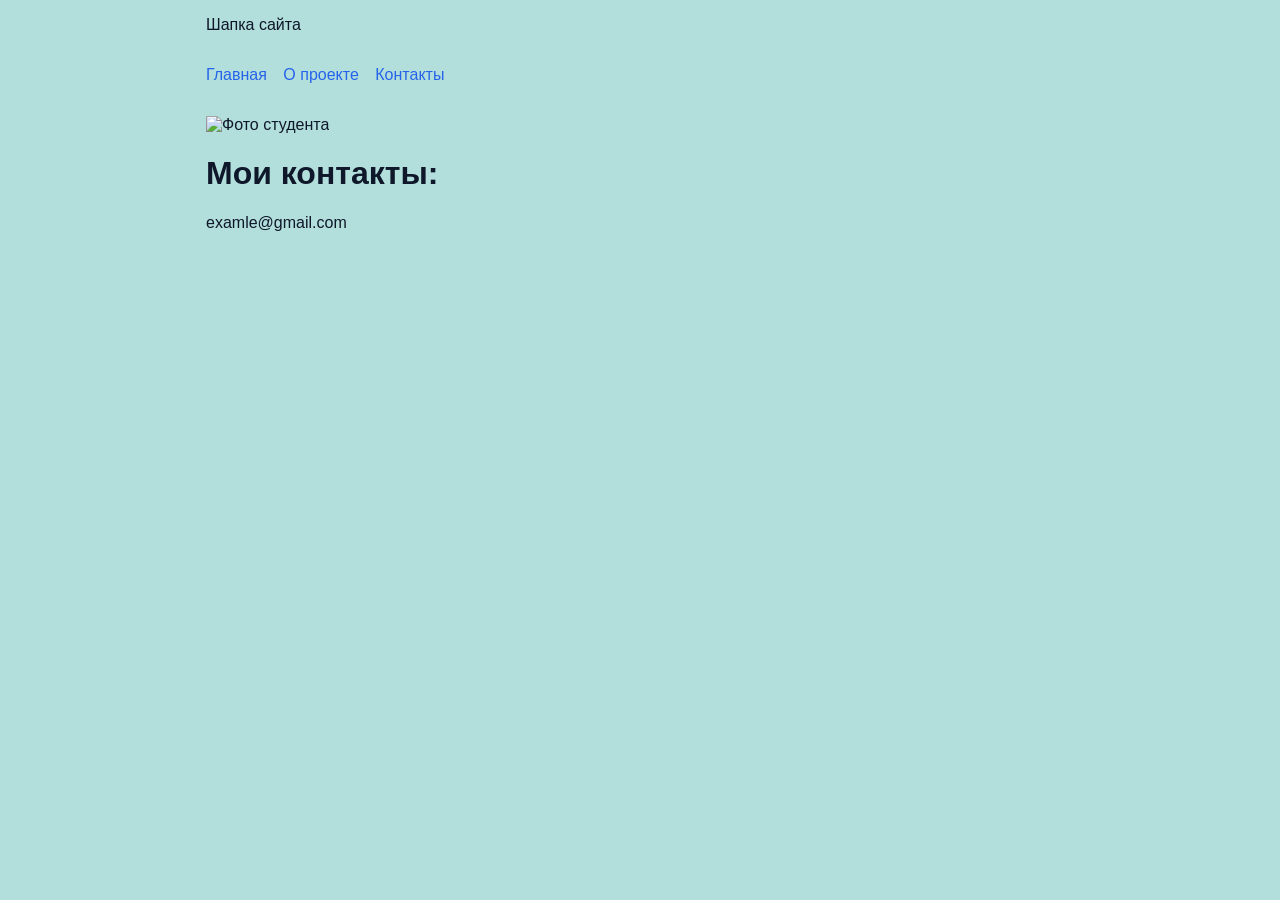
==== contacts.html @ 9dbbd363 "Add files via upload" ====
<!doctype html>
<html lang="ru">
<head>
    <meta charset="UTF-8">
    <meta name="viewport" content="width=device-width, initial-scale=1.0">
    <title>Мой сайт</title>
    <link rel="stylesheet" href="style.css">
</head>
<body>
<header>Шапка сайта</header>

<nav>
    <a href="index.html">Главная</a>
    <a href="about.html">О проекте</a>
    <a href="contacts.html">Контакты</a>
</nav>

<main>
    <img src="img/avatar.jpg" alt="Фото студента">
    <h1>Мои контакты:</h1>
    <p>examle@gmail.com</p>

</main>

</body>
</html>
---- style.css ----
* { box-sizing: border-box; }

body {
  margin: 0;
  font-family: Century gothic, sans-serif;
  background: #f8fafc;
  background-color: #b2dfdb;
  color: #0f172a;
}

header, nav, main, footer {
  padding: 16px;
  max-width: 900px;
  margin: 0 auto;
}

nav a {
  margin-right: 12px;
  color: #2563eb;
  text-decoration: none;
}

h1 { color: #0f172a; }

img {
  max-width: 100%;
  height: auto;
}


.cards {
  display: flex;
  flex-direction: column;
  gap: 16px;
}

@media (min-width: 768px) {
  .cards {
    flex-direction: row;
  }
}
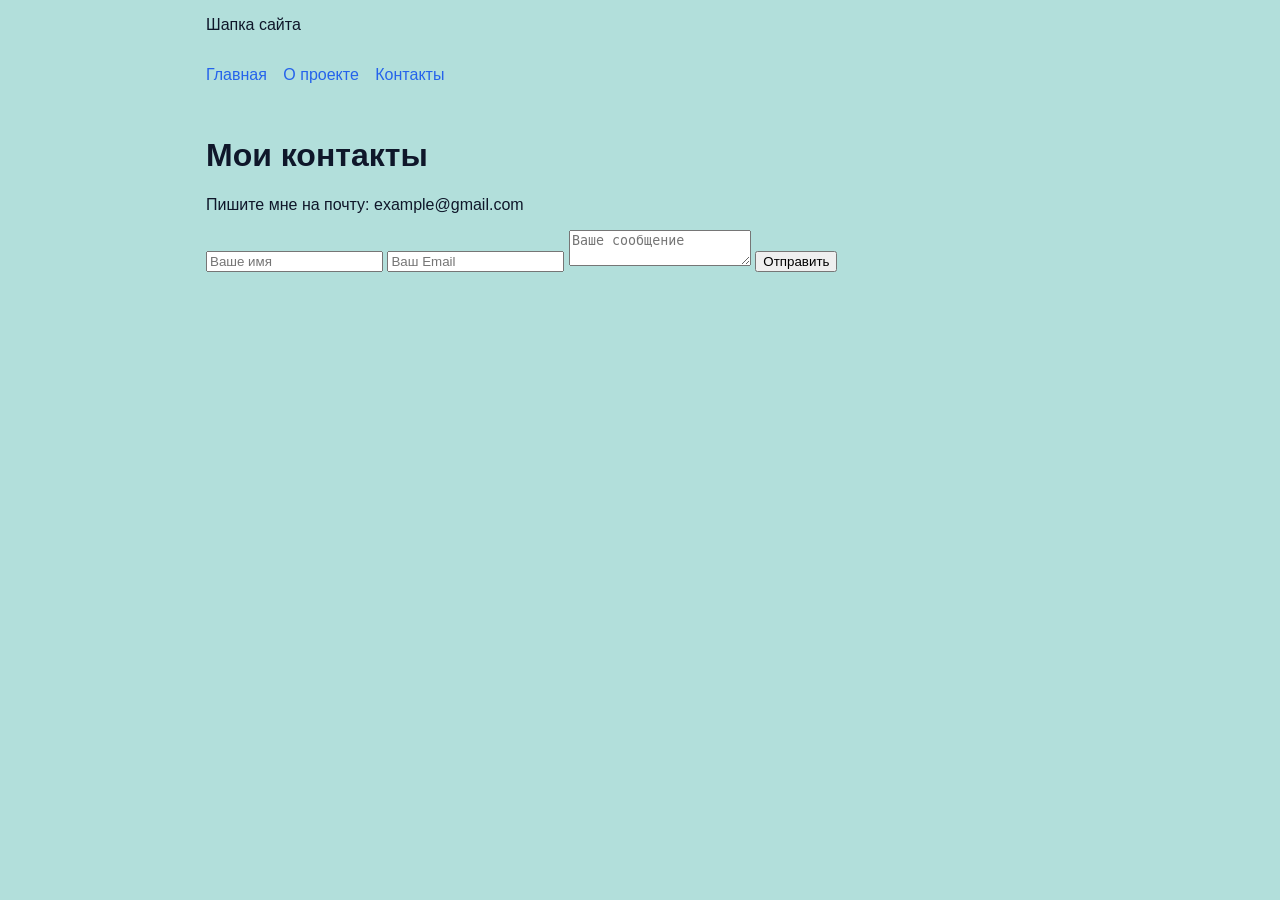
==== commit a3039c96: "Update contacts.html" ====
--- a/contacts.html
+++ b/contacts.html
@@ -16,11 +16,16 @@
 </nav>
 
 <main>
-    <img src="img/avatar.jpg" alt="Фото студента">
-    <h1>Мои контакты:</h1>
-    <p>examle@gmail.com</p>
-
+    <h1>Мои контакты</h1>
+    <p>Пишите мне на почту: example@gmail.com</p>
+    <form id="contactForm">
+        <input id="name" type="text" placeholder="Ваше имя" required>
+        <input id="email" type="email" placeholder="Ваш Email" required>
+        <textarea id="comment" placeholder="Ваше сообщение"></textarea>
+        <button type="submit">Отправить</button>
+    </form>
+    <p id="formMessage"></p>
 </main>
 
 </body>
-</html>+</html>
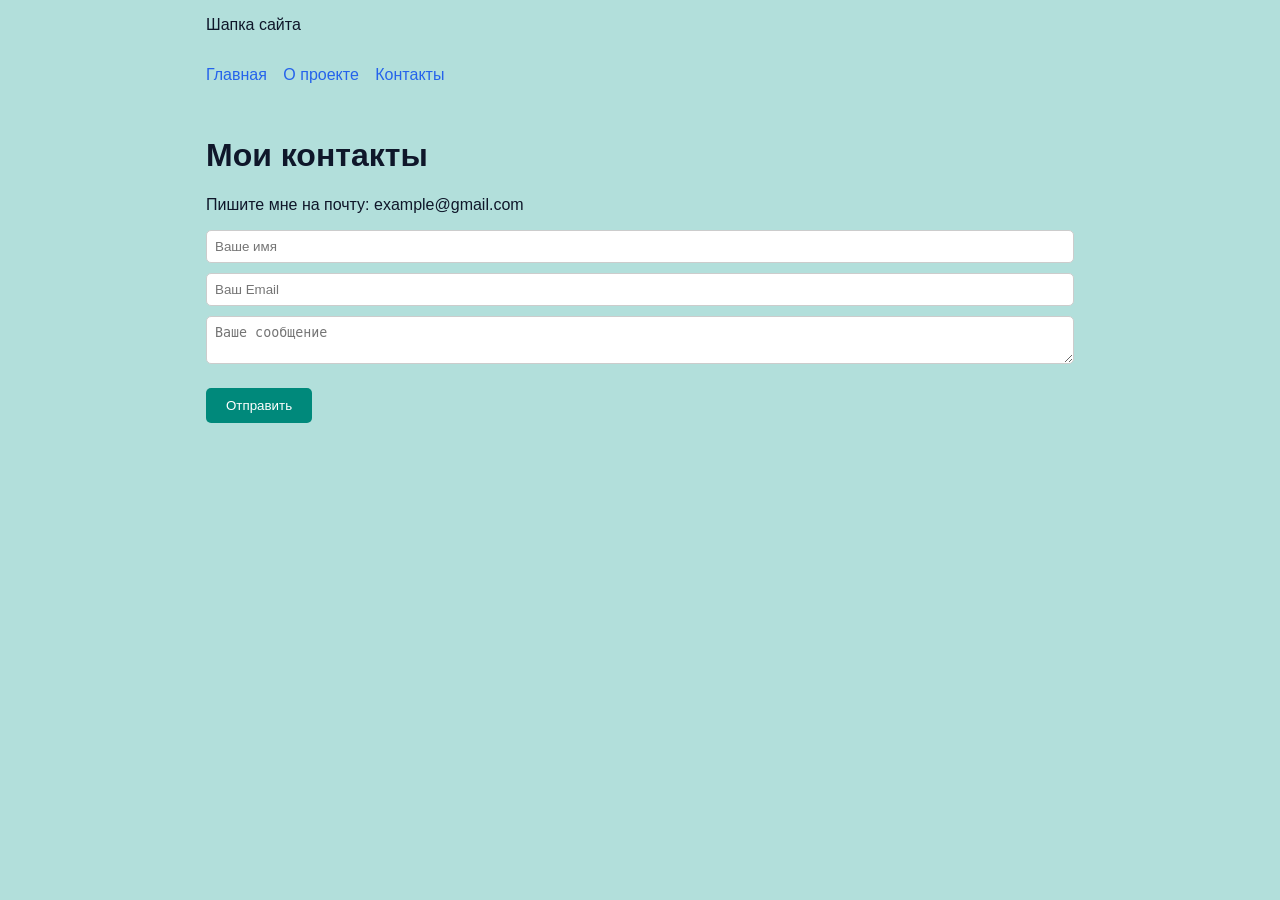
==== commit d3350014: "Update contacts.html" ====
--- a/contacts.html
+++ b/contacts.html
@@ -2,6 +2,7 @@
 <html lang="ru">
 <head>
     <meta charset="UTF-8">
+    <script src="script.js" defer></script>
     <meta name="viewport" content="width=device-width, initial-scale=1.0">
     <title>Мой сайт</title>
     <link rel="stylesheet" href="style.css">
--- a/style.css
+++ b/style.css
@@ -38,4 +38,26 @@
   .cards {
     flex-direction: row;
   }
-}+}
+.hidden {
+    display: none;
+}
+
+
+button {
+    background-color: #00897b;
+    color: white;
+    border: none;
+    padding: 10px 20px;
+    cursor: pointer;
+    margin-top: 10px;
+    border-radius: 5px;
+}
+
+input, textarea {
+    width: 100%;
+    padding: 8px;
+    margin-bottom: 10px;
+    border: 1px solid #ccc;
+    border-radius: 5px;
+}
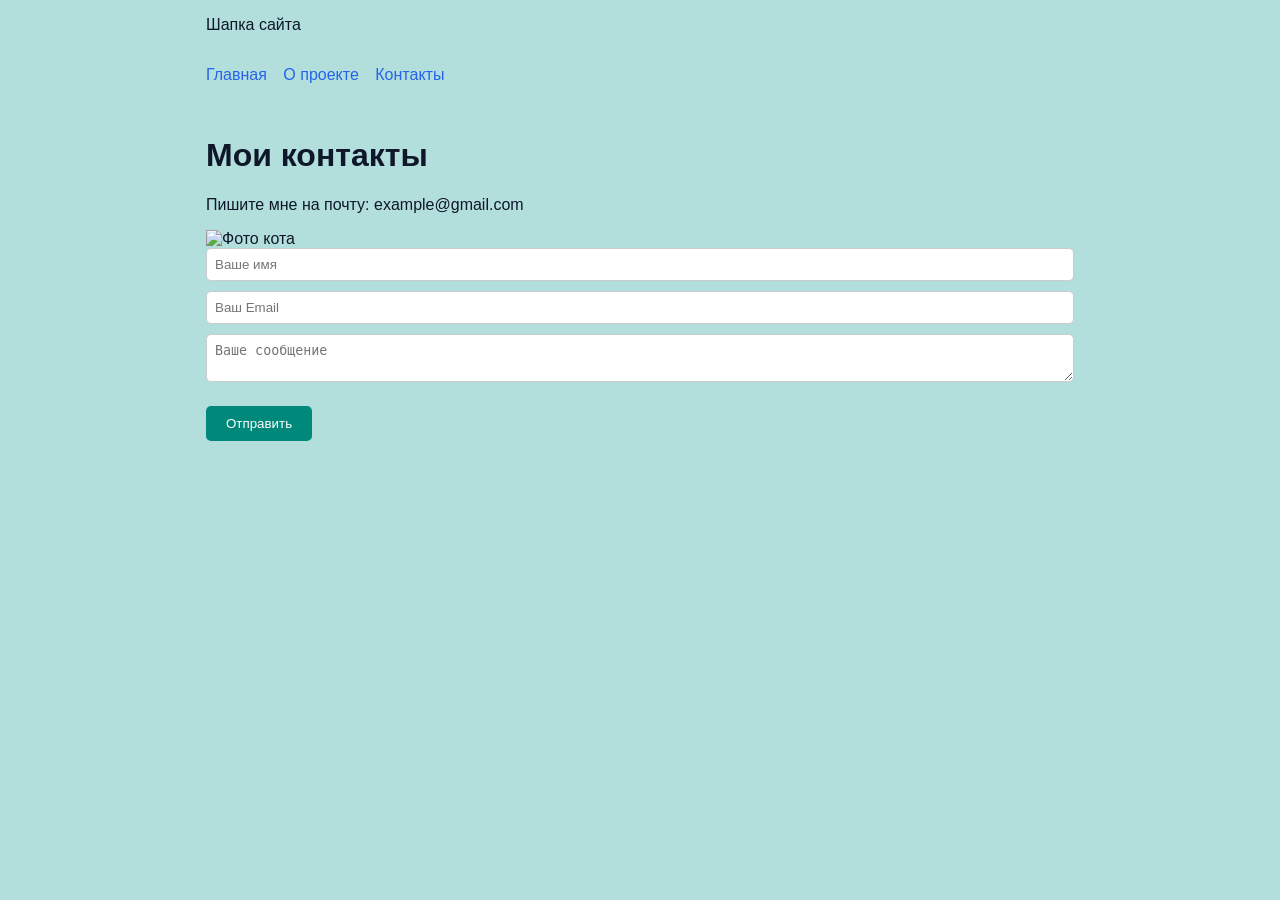
==== commit e7c39727: "Update contacts.html" ====
--- a/contacts.html
+++ b/contacts.html
@@ -19,6 +19,7 @@
 <main>
     <h1>Мои контакты</h1>
     <p>Пишите мне на почту: example@gmail.com</p>
+    <img src="img/твое_название_картинки.jpg" alt="Фото кота">
     <form id="contactForm">
         <input id="name" type="text" placeholder="Ваше имя" required>
         <input id="email" type="email" placeholder="Ваш Email" required>
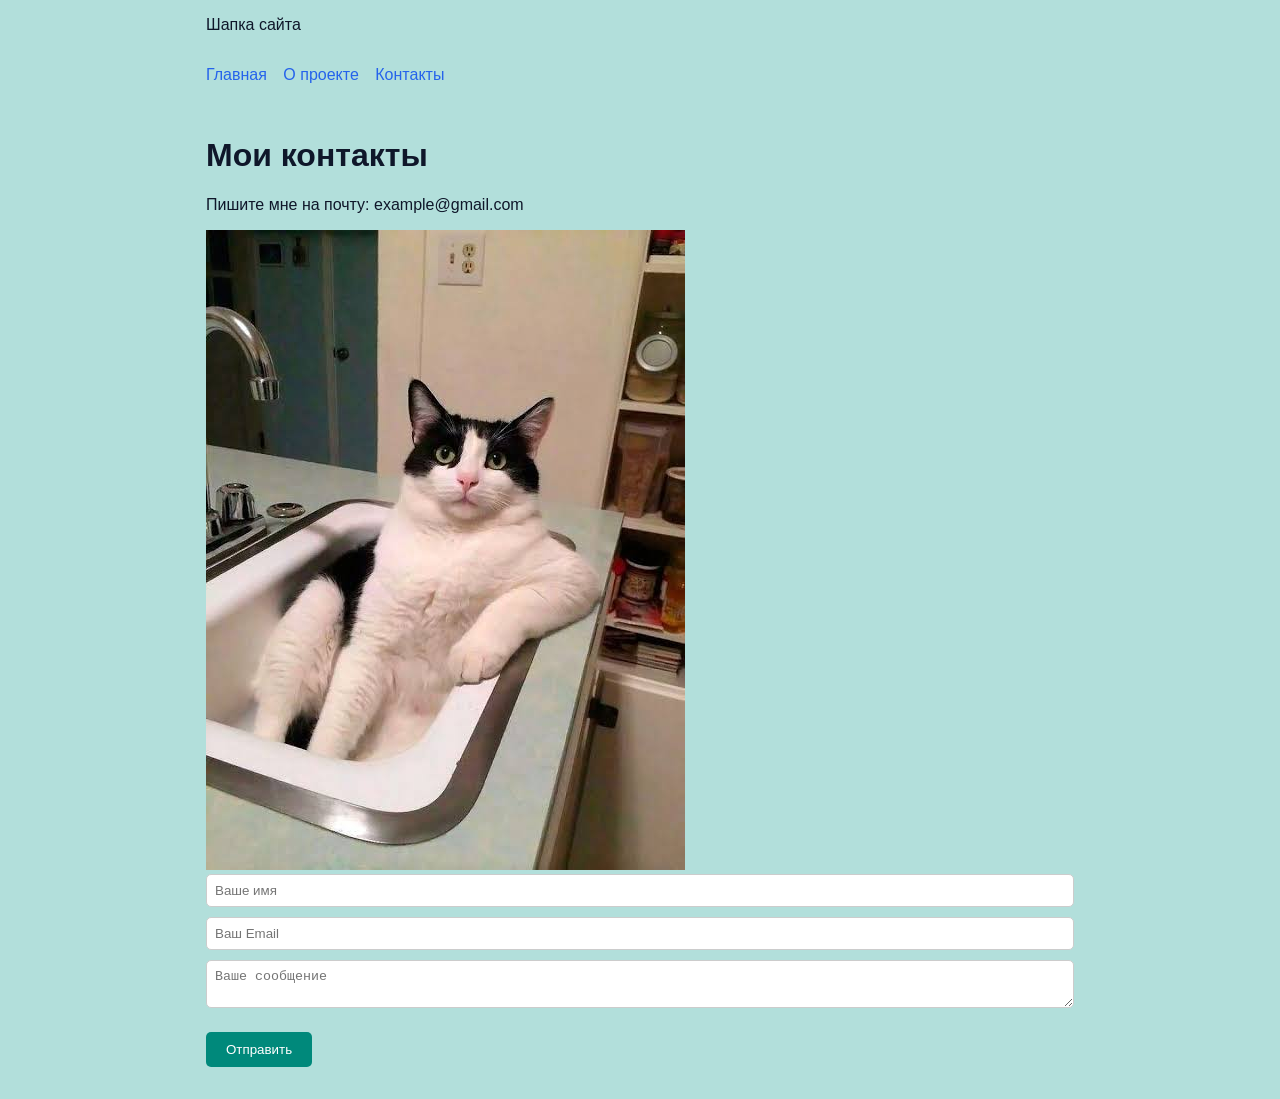
==== commit f1e36ed8: "Update contacts.html" ====
--- a/contacts.html
+++ b/contacts.html
@@ -19,7 +19,7 @@
 <main>
     <h1>Мои контакты</h1>
     <p>Пишите мне на почту: example@gmail.com</p>
-    <img src="img/твое_название_картинки.jpg" alt="Фото кота">
+    <img src="img/avatar.jpg" alt="Фото кота">
     <form id="contactForm">
         <input id="name" type="text" placeholder="Ваше имя" required>
         <input id="email" type="email" placeholder="Ваш Email" required>
